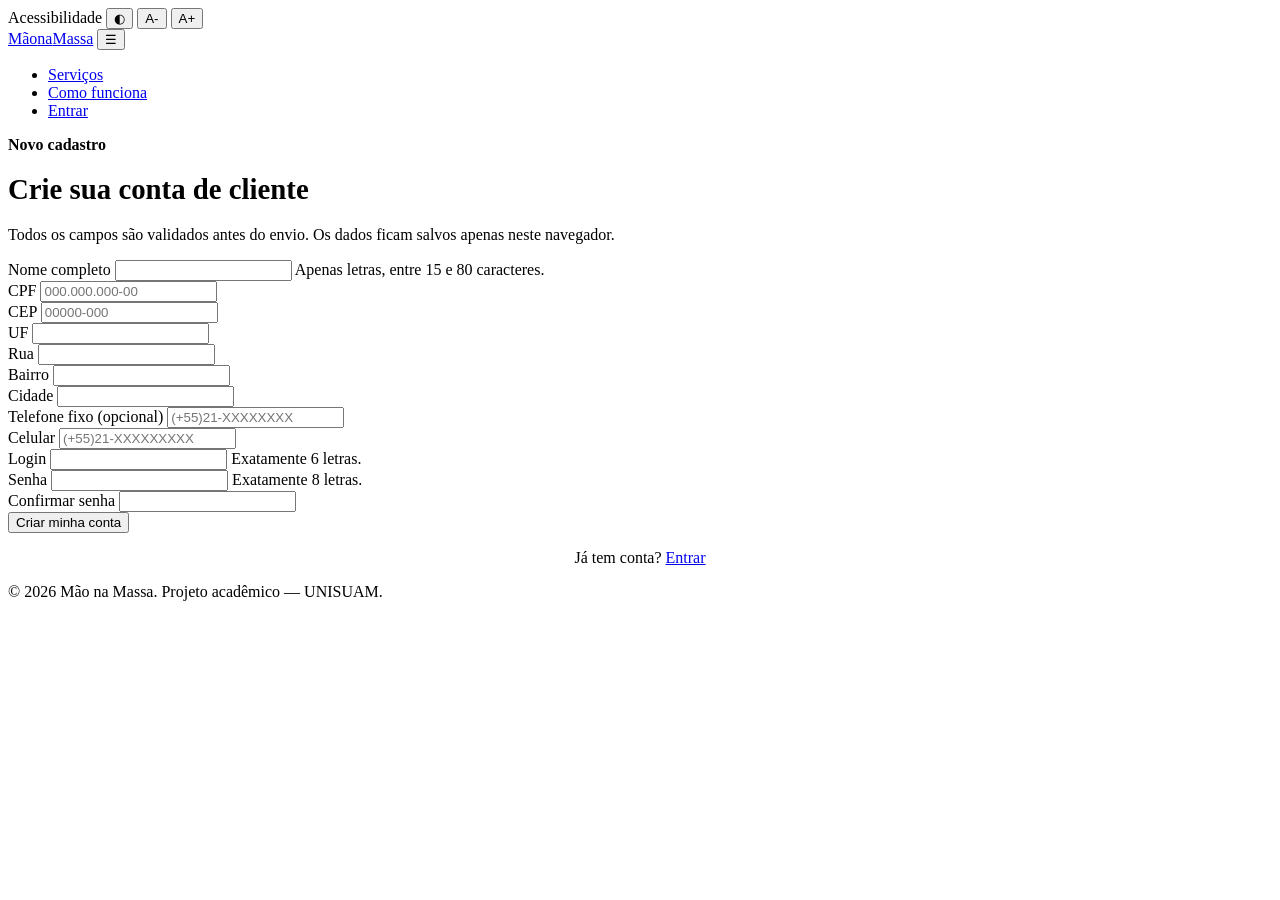
==== cadastro.html @ 74ac5dbf "Add files via upload" ====
<!DOCTYPE html>
<html lang="pt-BR">
<head>
<meta charset="UTF-8">
<meta name="viewport" content="width=device-width, initial-scale=1.0">
<title>Criar conta — Mão na Massa</title>
<link rel="preconnect" href="https://fonts.googleapis.com">
<link href="https://fonts.googleapis.com/css2?family=Archivo:wght@700;800&family=Work+Sans:wght@400;500;600;700&display=swap" rel="stylesheet">
<link rel="stylesheet" href="css/style.css">
</head>
<body>

<header class="cabecalho">
  <div class="barra-acessibilidade">
    <div class="container">
      <span>Acessibilidade</span>
      <button class="botao-a11y" data-a11y="tema" aria-pressed="false" title="Alternar tema claro/escuro">◐</button>
      <button class="botao-a11y" data-a11y="fonte-menos" title="Diminuir tamanho da fonte">A-</button>
      <button class="botao-a11y" data-a11y="fonte-mais" title="Aumentar tamanho da fonte">A+</button>
    </div>
  </div>
  <div class="container barra-nav">
    <a href="index.html" class="marca">Mão<span class="ponto">na</span>Massa</a>
    <button class="alterna-menu-mobile" aria-expanded="false" aria-label="Abrir menu">☰</button>
    <ul class="menu-principal">
      <li><a href="index.html#servicos" class="link-menu">Serviços</a></li>
      <li><a href="index.html#como-funciona" class="link-menu">Como funciona</a></li>
      <li><a href="login.html" class="botao botao-primario">Entrar</a></li>
    </ul>
  </div>
</header>

<main class="pagina-formulario">
  <div class="cartao-formulario">
    <span class="rotulo" style="color:var(--cor-primaria-escura);font-weight:700;">Novo cadastro</span>
    <h1 style="font-size:1.8rem;">Crie sua conta de cliente</h1>
    <p class="dica-campo">Todos os campos são validados antes do envio. Os dados ficam salvos apenas neste navegador.</p>

    <form id="form-cadastro" novalidate>
      <div class="campo largo">
        <label for="nome">Nome completo</label>
        <input type="text" id="nome" name="nome" required>
        <span class="mensagem-erro" id="nome-erro"></span>
        <span class="dica-campo">Apenas letras, entre 15 e 80 caracteres.</span>
      </div>

      <div class="campo largo">
        <label for="cpf">CPF</label>
        <input type="text" id="cpf" name="cpf" inputmode="numeric" maxlength="14" placeholder="000.000.000-00" required>
        <span class="mensagem-erro" id="cpf-erro"></span>
      </div>

      <div class="grade-formulario">
        <div class="campo">
          <label for="cep">CEP</label>
          <input type="text" id="cep" name="cep" inputmode="numeric" maxlength="9" placeholder="00000-000" required>
          <span class="mensagem-erro" id="cep-erro"></span>
        </div>
        <div class="campo">
          <label for="uf">UF</label>
          <input type="text" id="uf" name="uf" readonly>
        </div>
      </div>

      <div class="grade-formulario">
        <div class="campo">
          <label for="rua">Rua</label>
          <input type="text" id="rua" name="rua" readonly>
        </div>
        <div class="campo">
          <label for="bairro">Bairro</label>
          <input type="text" id="bairro" name="bairro" readonly>
        </div>
      </div>

      <div class="campo largo">
        <label for="cidade">Cidade</label>
        <input type="text" id="cidade" name="cidade" readonly>
      </div>

      <div class="grade-formulario">
        <div class="campo">
          <label for="telefone-fixo">Telefone fixo (opcional)</label>
          <input type="text" id="telefone-fixo" name="telefone-fixo" placeholder="(+55)21-XXXXXXXX">
          <span class="mensagem-erro" id="telefone-fixo-erro"></span>
        </div>
        <div class="campo">
          <label for="telefone-celular">Celular</label>
          <input type="text" id="telefone-celular" name="telefone-celular" placeholder="(+55)21-XXXXXXXXX" required>
          <span class="mensagem-erro" id="telefone-celular-erro"></span>
        </div>
      </div>

      <div class="grade-formulario">
        <div class="campo">
          <label for="login">Login</label>
          <input type="text" id="login" name="login" maxlength="6" required>
          <span class="mensagem-erro" id="login-erro"></span>
          <span class="dica-campo">Exatamente 6 letras.</span>
        </div>
        <div class="campo"></div>
        <div class="campo">
          <label for="senha">Senha</label>
          <input type="password" id="senha" name="senha" maxlength="8" required>
          <span class="mensagem-erro" id="senha-erro"></span>
          <span class="dica-campo">Exatamente 8 letras.</span>
        </div>
        <div class="campo">
          <label for="confirmar-senha">Confirmar senha</label>
          <input type="password" id="confirmar-senha" name="confirmar-senha" maxlength="8" required>
          <span class="mensagem-erro" id="confirmar-senha-erro"></span>
        </div>
      </div>

      <button type="submit" class="botao botao-primario botao-bloco">Criar minha conta</button>
      <p class="dica-campo" style="text-align:center;margin-top:1rem;">Já tem conta? <a href="login.html">Entrar</a></p>
    </form>
  </div>
</main>

<footer class="rodape">
  <div class="container">
    <p>© 2026 Mão na Massa. Projeto acadêmico — UNISUAM.</p>
  </div>
</footer>

<script src="js/main.js"></script>
<script src="js/cadastro.js"></script>
</body>
</html>
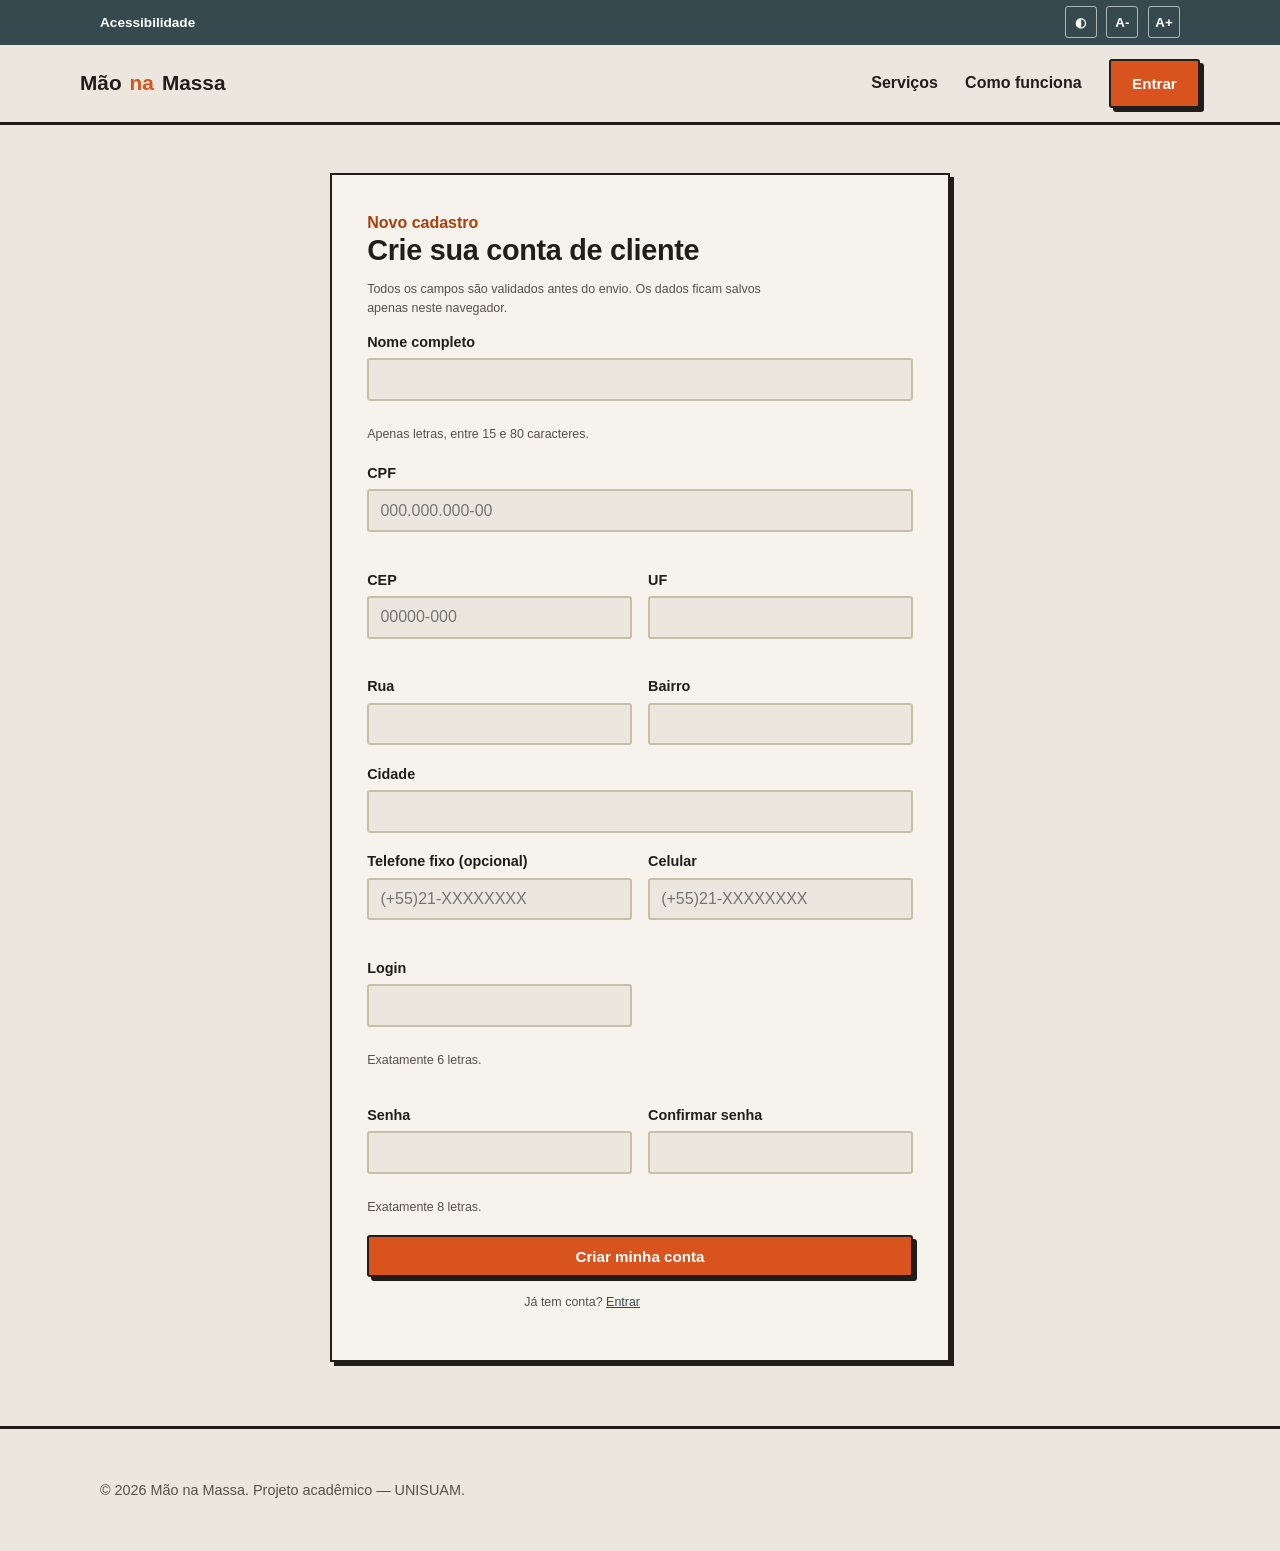
==== commit 1d400d87: "Update cadastro.html" ====
--- a/cadastro.html
+++ b/cadastro.html
@@ -86,7 +86,7 @@
         </div>
         <div class="campo">
           <label for="telefone-celular">Celular</label>
-          <input type="text" id="telefone-celular" name="telefone-celular" placeholder="(+55)21-XXXXXXXXX" required>
+          <input type="text" id="telefone-celular" name="telefone-celular" placeholder="(+55)21-XXXXXXXX" required>
           <span class="mensagem-erro" id="telefone-celular-erro"></span>
         </div>
       </div>
--- a/css/style.css
+++ b/css/style.css
@@ -0,0 +1,575 @@
+/* ==========================================================================
+   Mão na Massa — folha de estilos principal
+   Marketplace de profissionais autônomos: limpeza, manutenção, pequenas obras
+   ========================================================================== */
+
+:root {
+  /* cor — paleta ligada ao universo de ferramentas e canteiro de obra */
+  --cor-fundo: #ece7de;
+  --cor-fundo-alt: #ded6c6;
+  --cor-superficie: #f6f3ec;
+  --cor-texto: #201d1a;
+  --cor-texto-suave: #55504a;
+  --cor-borda: #c9bfa9;
+  --cor-primaria: #d9531e;
+  --cor-primaria-escura: #a8400f;
+  --cor-secundaria: #35494f;
+  --cor-secundaria-clara: #4d6771;
+  --cor-sucesso: #4f7a3d;
+  --cor-erro: #b3261e;
+  --cor-foco: #1d6fae;
+
+  --fonte-titulo: "Archivo", "Arial Narrow", sans-serif;
+  --fonte-texto: "Work Sans", "Segoe UI", sans-serif;
+
+  --raio: 3px;
+  --sombra-carimbo: 4px 4px 0 var(--cor-texto);
+  --largura-maxima: 1120px;
+
+  --fonte-escala: 1;
+}
+
+/* tema escuro / alto contraste ------------------------------------------- */
+body.tema-escuro {
+  --cor-fundo: #17191a;
+  --cor-fundo-alt: #24272a;
+  --cor-superficie: #1f2224;
+  --cor-texto: #f2eee4;
+  --cor-texto-suave: #c9c2b4;
+  --cor-borda: #4a4c47;
+  --cor-primaria: #ff7a3d;
+  --cor-primaria-escura: #ff9a63;
+  --cor-secundaria: #7fa3ad;
+  --cor-secundaria-clara: #9fc0c9;
+  --cor-sucesso: #8bc274;
+  --cor-erro: #ff8a80;
+  --sombra-carimbo: 4px 4px 0 #000;
+}
+
+* { box-sizing: border-box; }
+html {
+  scroll-behavior: smooth;
+  /* rem é sempre relativo ao font-size do <html>, não do <body> —
+     por isso a escala de acessibilidade (A+/A-) precisa ficar aqui,
+     senão só o texto "solto" (sem classe própria) responde a ela. */
+  font-size: calc(16px * var(--fonte-escala));
+}
+
+body {
+  margin: 0;
+  background: var(--cor-fundo);
+  color: var(--cor-texto);
+  font-family: var(--fonte-texto);
+  line-height: 1.55;
+  transition: background .2s ease, color .2s ease;
+}
+
+h1, h2, h3, h4 {
+  font-family: var(--fonte-titulo);
+  font-weight: 800;
+  line-height: 1.05;
+  margin: 0 0 .5em;
+  letter-spacing: -0.01em;
+}
+
+h1 { font-size: clamp(2.1rem, 5vw, 3.4rem); }
+h2 { font-size: clamp(1.5rem, 3vw, 2.1rem); }
+h3 { font-size: 1.2rem; }
+
+p { max-width: 62ch; }
+a { color: var(--cor-secundaria); }
+body.tema-escuro a { color: var(--cor-secundaria-clara); }
+
+img { max-width: 100%; display: block; }
+
+:focus-visible {
+  outline: 3px solid var(--cor-foco);
+  outline-offset: 2px;
+}
+
+.container {
+  max-width: var(--largura-maxima);
+  margin: 0 auto;
+  padding: 0 1.25rem;
+}
+
+.oculto { display: none !important; }
+
+/* botões ------------------------------------------------------------------ */
+.botao {
+  font-family: var(--fonte-titulo);
+  font-weight: 700;
+  font-size: .95rem;
+  border: 2px solid var(--cor-texto);
+  background: var(--cor-superficie);
+  color: var(--cor-texto);
+  padding: .7em 1.4em;
+  border-radius: var(--raio);
+  cursor: pointer;
+  box-shadow: var(--sombra-carimbo);
+  transition: transform .12s ease, box-shadow .12s ease;
+  display: inline-block;
+  text-decoration: none;
+}
+.botao:hover { transform: translate(-2px, -2px); }
+.botao:active { transform: translate(0,0); box-shadow: none; }
+
+.botao-primario {
+  background: var(--cor-primaria);
+  border-color: var(--cor-texto);
+  color: #fff;
+}
+.botao-secundario {
+  background: transparent;
+}
+.botao-perigo {
+  background: var(--cor-erro);
+  color: #fff;
+}
+.botao-bloco { display: block; width: 100%; text-align: center; }
+.botao:disabled { opacity: .5; cursor: not-allowed; transform: none; }
+
+/* cabeçalho / navegação ---------------------------------------------------- */
+.cabecalho {
+  position: sticky;
+  top: 0;
+  z-index: 40;
+  background: var(--cor-fundo);
+  border-bottom: 3px solid var(--cor-texto);
+}
+.barra-nav {
+  display: flex;
+  align-items: center;
+  justify-content: space-between;
+  padding: .9rem 0;
+}
+.marca {
+  font-family: var(--fonte-titulo);
+  font-weight: 800;
+  font-size: 1.3rem;
+  text-decoration: none;
+  color: var(--cor-texto);
+  display: flex;
+  align-items: center;
+  gap: .5rem;
+}
+.marca .ponto { color: var(--cor-primaria); }
+
+.menu-principal {
+  display: flex;
+  gap: 1.7rem;
+  list-style: none;
+  margin: 0;
+  padding: 0;
+  align-items: center;
+}
+.menu-principal > li { position: relative; }
+.link-menu {
+  text-decoration: none;
+  color: var(--cor-texto);
+  font-weight: 600;
+  padding: .4rem 0;
+  background: none;
+  border: none;
+  font-family: var(--fonte-texto);
+  font-size: 1rem;
+  cursor: pointer;
+}
+.link-menu:hover { color: var(--cor-primaria); }
+
+.submenu {
+  list-style: none;
+  margin: 0;
+  padding: .5rem;
+  position: absolute;
+  top: 100%;
+  left: 0;
+  background: var(--cor-superficie);
+  border: 2px solid var(--cor-texto);
+  box-shadow: var(--sombra-carimbo);
+  min-width: 200px;
+  display: none;
+}
+li.tem-submenu:hover .submenu,
+li.tem-submenu:focus-within .submenu { display: block; }
+.submenu li a {
+  display: block;
+  padding: .5rem .6rem;
+  color: var(--cor-texto);
+  text-decoration: none;
+  border-radius: var(--raio);
+  font-size: .93rem;
+}
+.submenu li a:hover { background: var(--cor-fundo-alt); }
+
+.sessao-usuario {
+  display: flex;
+  align-items: center;
+  gap: .9rem;
+}
+.nome-usuario {
+  font-weight: 700;
+  font-family: var(--fonte-titulo);
+}
+.nome-usuario::before {
+  content: "● ";
+  color: var(--cor-sucesso);
+}
+
+.alterna-menu-mobile {
+  display: none;
+  background: none;
+  border: 2px solid var(--cor-texto);
+  border-radius: var(--raio);
+  padding: .4rem .6rem;
+  font-size: 1.2rem;
+  cursor: pointer;
+}
+
+/* barra de acessibilidade --------------------------------------------------- */
+.barra-acessibilidade {
+  background: var(--cor-secundaria);
+  color: #fff;
+}
+.barra-acessibilidade .container {
+  display: flex;
+  align-items: center;
+  justify-content: flex-end;
+  gap: .6rem;
+  padding-top: .4rem;
+  padding-bottom: .4rem;
+  font-size: .85rem;
+}
+.barra-acessibilidade span { margin-right: auto; font-weight: 600; }
+.botao-a11y {
+  background: transparent;
+  border: 1px solid rgba(255,255,255,.6);
+  color: #fff;
+  border-radius: var(--raio);
+  width: 2rem;
+  height: 2rem;
+  cursor: pointer;
+  font-weight: 700;
+  line-height: 1;
+}
+.botao-a11y:hover { background: rgba(255,255,255,.15); }
+.botao-a11y[aria-pressed="true"] { background: var(--cor-primaria); border-color: var(--cor-primaria); }
+
+/* hero ---------------------------------------------------------------------- */
+.hero {
+  padding: 4rem 0 3.5rem;
+  border-bottom: 3px solid var(--cor-texto);
+}
+.hero .container {
+  display: grid;
+  grid-template-columns: 1.1fr .9fr;
+  gap: 2.5rem;
+  align-items: center;
+}
+.ficha-servico {
+  background: var(--cor-superficie);
+  border: 2px solid var(--cor-texto);
+  box-shadow: var(--sombra-carimbo);
+  padding: 1.6rem;
+  transform: rotate(-1.2deg);
+}
+.ficha-servico dl { margin: 0; }
+.ficha-servico dt {
+  font-size: .78rem;
+  text-transform: uppercase;
+  letter-spacing: .07em;
+  color: var(--cor-texto-suave);
+  margin-top: .8rem;
+}
+.ficha-servico dt:first-child { margin-top: 0; }
+.ficha-servico dd { margin: .15rem 0 0; font-weight: 700; font-family: var(--fonte-titulo); }
+.selo-ok {
+  display: inline-block;
+  margin-top: 1.1rem;
+  background: var(--cor-sucesso);
+  color: #fff;
+  padding: .3rem .7rem;
+  border-radius: var(--raio);
+  font-family: var(--fonte-titulo);
+  font-weight: 700;
+  font-size: .8rem;
+  transform: rotate(2deg);
+}
+.hero-texto .rotulo {
+  font-family: var(--fonte-titulo);
+  color: var(--cor-primaria-escura);
+  font-weight: 700;
+  font-size: .95rem;
+  margin-bottom: .6rem;
+  display: block;
+}
+.acoes-hero { display: flex; gap: 1rem; margin-top: 1.6rem; flex-wrap: wrap; }
+
+/* seções gerais --------------------------------------------------------------- */
+.secao { padding: 3.4rem 0; }
+.secao-alt { background: var(--cor-fundo-alt); }
+.cabecalho-secao { max-width: 60ch; margin-bottom: 2rem; }
+
+/* categorias em pegboard -------------------------------------------------------- */
+.grade-categorias {
+  display: grid;
+  grid-template-columns: repeat(3, 1fr);
+  gap: 1.4rem;
+}
+.cartao-categoria {
+  background: var(--cor-superficie);
+  border: 2px solid var(--cor-texto);
+  padding: 1.4rem;
+  position: relative;
+}
+.cartao-categoria::before {
+  content: "";
+  position: absolute;
+  top: -8px; left: 20px;
+  width: 14px; height: 14px;
+  background: var(--cor-primaria);
+  border: 2px solid var(--cor-texto);
+  border-radius: 50%;
+}
+.cartao-categoria h3 { margin-bottom: .4rem; }
+.cartao-categoria ul { margin: .7rem 0 0; padding-left: 1.1rem; color: var(--cor-texto-suave); }
+
+/* catálogo de profissionais ------------------------------------------------------ */
+.grade-profissionais {
+  display: grid;
+  grid-template-columns: repeat(3, 1fr);
+  gap: 1.4rem;
+}
+.cartao-profissional {
+  background: var(--cor-superficie);
+  border: 1px solid var(--cor-borda);
+  border-left: 5px solid var(--cor-primaria);
+  padding: 1.2rem;
+}
+.cartao-profissional .servico-tag {
+  font-size: .75rem;
+  font-weight: 700;
+  text-transform: uppercase;
+  letter-spacing: .05em;
+  color: var(--cor-secundaria);
+}
+body.tema-escuro .cartao-profissional .servico-tag { color: var(--cor-secundaria-clara); }
+.cartao-profissional .preco { font-family: var(--fonte-titulo); font-size: 1.3rem; margin-top: .4rem; }
+.cartao-profissional .preco small { font-size: .75rem; font-weight: 400; color: var(--cor-texto-suave); }
+
+/* como funciona --------------------------------------------------------------- */
+.lista-passos {
+  list-style: none;
+  margin: 0; padding: 0;
+  counter-reset: passo;
+  display: grid;
+  grid-template-columns: repeat(3, 1fr);
+  gap: 1.4rem;
+}
+.lista-passos li {
+  counter-increment: passo;
+  border-top: 3px solid var(--cor-primaria);
+  padding-top: .8rem;
+}
+.lista-passos li::before {
+  content: counter(passo, decimal-leading-zero);
+  font-family: var(--fonte-titulo);
+  font-size: 1.6rem;
+  color: var(--cor-texto-suave);
+  display: block;
+}
+
+/* rodapé ------------------------------------------------------------------------ */
+.rodape {
+  border-top: 3px solid var(--cor-texto);
+  padding: 2.2rem 0;
+  font-size: .9rem;
+  color: var(--cor-texto-suave);
+}
+.rodape .container { display: flex; justify-content: space-between; flex-wrap: wrap; gap: 1rem; }
+
+/* formulários --------------------------------------------------------------------- */
+.pagina-formulario {
+  padding: 3rem 0 4rem;
+  display: flex;
+  justify-content: center;
+}
+.cartao-formulario {
+  background: var(--cor-superficie);
+  border: 2px solid var(--cor-texto);
+  box-shadow: var(--sombra-carimbo);
+  padding: 2.2rem;
+  width: 100%;
+  max-width: 620px;
+}
+.grade-formulario { display: grid; grid-template-columns: 1fr 1fr; gap: 1rem; }
+.campo { margin-bottom: 1.1rem; display: flex; flex-direction: column; gap: .3rem; }
+.campo.largo { grid-column: 1 / -1; }
+.campo label { font-weight: 600; font-size: .9rem; }
+.campo input,
+.campo select {
+  font-family: var(--fonte-texto);
+  font-size: 1rem;
+  padding: .65rem .7rem;
+  border: 2px solid var(--cor-borda);
+  border-radius: var(--raio);
+  background: var(--cor-fundo);
+  color: var(--cor-texto);
+}
+.campo input:focus, .campo select:focus { border-color: var(--cor-secundaria); }
+.campo input.invalido { border-color: var(--cor-erro); }
+.campo input.valido { border-color: var(--cor-sucesso); }
+.mensagem-erro {
+  font-size: .82rem;
+  color: var(--cor-erro);
+  min-height: 1.1em;
+}
+.dica-campo { font-size: .78rem; color: var(--cor-texto-suave); }
+
+fieldset {
+  border: 1px solid var(--cor-borda);
+  border-radius: var(--raio);
+  padding: 1rem;
+  margin: 0 0 1.1rem;
+}
+fieldset legend {
+  font-weight: 700;
+  font-family: var(--fonte-titulo);
+  padding: 0 .4rem;
+}
+.opcao-linha { display: flex; align-items: center; gap: .5rem; margin: .35rem 0; }
+.opcao-linha label { font-weight: 400; }
+
+input[type="range"] { width: 100%; accent-color: var(--cor-primaria); }
+.valor-range {
+  font-family: var(--fonte-titulo);
+  font-weight: 700;
+  color: var(--cor-primaria-escura);
+}
+
+/* toast ------------------------------------------------------------------------------ */
+.area-toast {
+  position: fixed;
+  bottom: 1.2rem;
+  right: 1.2rem;
+  display: flex;
+  flex-direction: column;
+  gap: .6rem;
+  z-index: 100;
+}
+.toast {
+  min-width: 260px;
+  max-width: 340px;
+  background: var(--cor-texto);
+  color: var(--cor-fundo);
+  border-left: 6px solid var(--cor-sucesso);
+  padding: .9rem 1.1rem;
+  border-radius: var(--raio);
+  box-shadow: 0 6px 18px rgba(0,0,0,.25);
+  font-size: .92rem;
+  opacity: 0;
+  transform: translateY(10px);
+  transition: opacity .25s ease, transform .25s ease;
+}
+.toast.mostrar { opacity: 1; transform: translateY(0); }
+.toast.erro { border-left-color: var(--cor-erro); }
+.toast strong { display: block; font-family: var(--fonte-titulo); margin-bottom: .15rem; }
+
+/* modal -------------------------------------------------------------------------------- */
+.sobreposicao-modal {
+  position: fixed;
+  inset: 0;
+  background: rgba(20,18,15,.55);
+  display: none;
+  align-items: center;
+  justify-content: center;
+  z-index: 90;
+  padding: 1rem;
+}
+.sobreposicao-modal.mostrar { display: flex; }
+.caixa-modal {
+  background: var(--cor-superficie);
+  border: 2px solid var(--cor-texto);
+  box-shadow: var(--sombra-carimbo);
+  max-width: 420px;
+  width: 100%;
+  padding: 1.8rem;
+}
+.caixa-modal h3 { margin-bottom: .6rem; }
+.acoes-modal { display: flex; gap: .8rem; margin-top: 1.4rem; justify-content: flex-end; }
+
+/* dashboard --------------------------------------------------------------------------- */
+.grade-dashboard {
+  display: grid;
+  grid-template-columns: 2fr 1fr;
+  gap: 1.6rem;
+}
+.cartao-painel {
+  background: var(--cor-superficie);
+  border: 1px solid var(--cor-borda);
+  border-radius: var(--raio);
+  padding: 1.4rem;
+}
+.cartao-painel h3 { margin-bottom: .8rem; }
+.linha-resumo { display: flex; justify-content: space-between; padding: .5rem 0; border-bottom: 1px dashed var(--cor-borda); font-size: .93rem; }
+.linha-resumo:last-child { border-bottom: none; }
+
+/* páginas de estado (erro / confirmação) ------------------------------------------------ */
+.pagina-estado {
+  min-height: 60vh;
+  display: flex;
+  align-items: center;
+  justify-content: center;
+  text-align: center;
+  padding: 3rem 1.25rem;
+}
+.pagina-estado .codigo {
+  font-family: var(--fonte-titulo);
+  font-size: 5rem;
+  color: var(--cor-primaria);
+  line-height: 1;
+}
+.recibo {
+  background: var(--cor-superficie);
+  border: 2px dashed var(--cor-texto);
+  padding: 1.6rem;
+  text-align: left;
+  max-width: 480px;
+  margin: 1.6rem auto 0;
+}
+.recibo dt { font-size: .78rem; color: var(--cor-texto-suave); margin-top: .7rem; text-transform: uppercase; letter-spacing: .05em;}
+.recibo dt:first-child { margin-top: 0; }
+.recibo dd { margin: .1rem 0 0; font-weight: 700; font-family: var(--fonte-titulo); }
+
+/* responsividade ------------------------------------------------------------------------ */
+@media (max-width: 1023px) {
+  .grade-categorias, .grade-profissionais, .lista-passos { grid-template-columns: repeat(2, 1fr); }
+  .hero .container { grid-template-columns: 1fr; }
+  .ficha-servico { justify-self: start; max-width: 340px; transform: none; }
+  .grade-dashboard { grid-template-columns: 1fr; }
+}
+
+@media (max-width: 767px) {
+  .alterna-menu-mobile { display: inline-flex; }
+  .menu-principal {
+    position: absolute;
+    top: 100%;
+    left: 0;
+    right: 0;
+    background: var(--cor-fundo);
+    border-bottom: 3px solid var(--cor-texto);
+    flex-direction: column;
+    align-items: stretch;
+    gap: 0;
+    padding: .5rem 1.25rem 1rem;
+    display: none;
+  }
+  .menu-principal.mostrar { display: flex; }
+  .menu-principal > li { width: 100%; }
+  .submenu { position: static; border: none; box-shadow: none; padding-left: .8rem; display: none; }
+  li.tem-submenu.aberto .submenu { display: block; }
+  .grade-categorias, .grade-profissionais, .lista-passos { grid-template-columns: 1fr; }
+  .grade-formulario { grid-template-columns: 1fr; }
+  .barra-acessibilidade .container { flex-wrap: wrap; }
+  .rodape .container { flex-direction: column; }
+}
